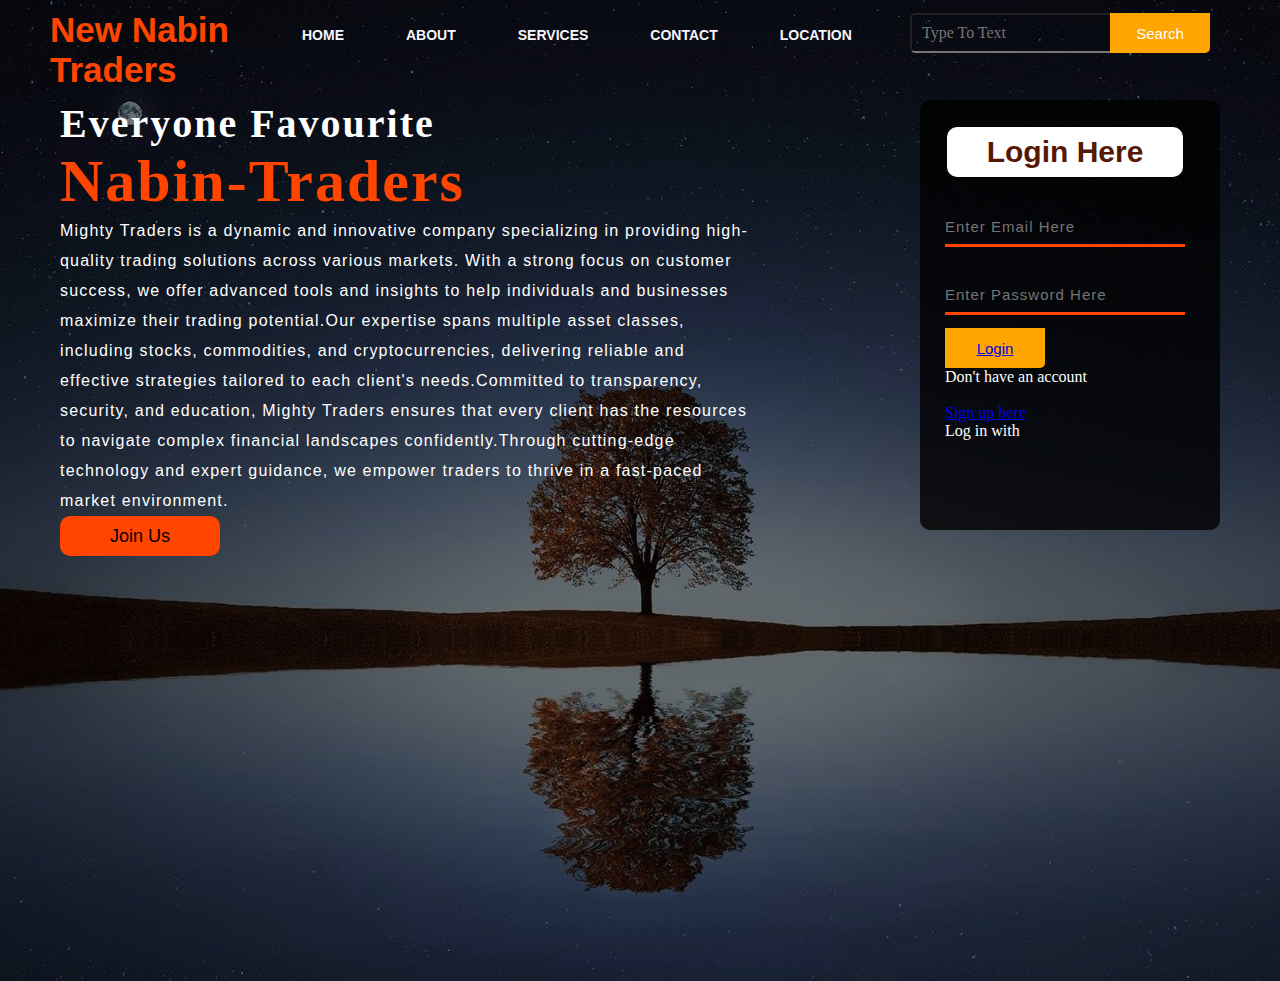
==== index.html @ 748e4e7e "Add files via upload" ====
<!DOCTYPE html>
<html lang="en">
<head>
    <title>Webpafge Design</title>
    <link rel="stylesheet" href="style.css">
</head>
<body>
    <div class="main">
        <div class="navbar">
            <div class="icon">
                <h2 class="logo">New Nabin Traders</h2>
            </div>

            <div class="menu">
                <ul>
                    <li><a href="#">HOME</a></li>
                    <li><a href="#">ABOUT</a></li>
                    <li><a href="#">SERVICES</a></li>
                    <li><a href="#">CONTACT</a></li>
                    <li><a href="#">LOCATION</a></li>
                </ul>
            </div>
            
            <div class="search">
                <input class="srch" type="search" name="" placeholder="Type To Text">
                <a href="#"> <button class="btn">   Search</button></a>
            </div>
            <div class="content">
                <h1>Everyone Favourite <br><span>Nabin-Traders</span></h1>
                <p class="par">Mighty Traders is a dynamic and innovative company specializing in providing high-quality trading solutions across various markets. With a strong focus on customer success, we offer advanced tools and insights to help individuals and businesses maximize their trading potential.Our expertise spans multiple asset classes, including stocks, commodities, and cryptocurrencies, delivering reliable and effective strategies tailored to each client's needs.Committed to transparency, security, and education, Mighty Traders ensures that every client has the resources to navigate complex financial landscapes confidently.Through cutting-edge technology and expert guidance, we empower traders to thrive in a fast-paced market environment.</p>

                <button class="cn"><a href="#">Join Us</a></button>

                <div class="form">
                    <h2>Login Here</h2>
                    <input type="email" name="email" placeholder="Enter Email Here">
                    <input type="password" name="password" placeholder="Enter Password Here">
                    <button class="btn"><a href="#">Login</a></button>
                    
                    <p class="Link">Don't have an account</p><br>
                    <a href="#">Sign up here</a>
                    <p class="liw">Log in with</p>
                </div>
            </div>
        </div>
    </div>
</body>
</html>
---- style.css ----
*{
    margin: 0;
    padding: 0;

}

.main{
    width: 100%;
    background: linear-gradient(to top, rgba(0,0,0,0.5)50%,rgba(0,0,0,0.5)50%), url(1.jpg);
    background-position: center;
    background-size: cover;
    height: 109vh;

}

.navbar{
    width: 1200px;
    height: 75px;
    margin: auto;
}

.icon{
    width: 200px;
    float: left;
    height: 70px;
}

.logo{
    color: orangered;
    font-size: 35px;
    font-family: Arial, Helvetica, sans-serif;
    padding-left: 10px;
    float: left;
    padding-top: 10px;
    border-left: 1px;

}

.menu{
    width: 400px;
    float: left;
    height: 70px;

}

ul{
    float: left;
    display: flex;
    justify-content: center;
    align-items: center;
}

ul li{
    list-style: none;
    margin-left: 62px;
    margin-top: 27px;
    font-size: 14px;
}

ul li a{
    text-decoration: none;
    color: rgb(246, 246, 252);
    font-family: Arial;
    font-weight: bold;  
    transition: 0.4s ease-in-out;
}

ul li a:hover{
    color: blue;
}

.search{
    width: 330px;
    float: left;
    margin-left: 270px;
}

.srch{
    font-family: 'Times New Roman', Times, serif;
    width: 200px;
    height: 40px;
    background: transparent;
    color: white;
    margin-top: 13px;
    border-right: none;
    float: left;
    font-size: 16px;
    padding: 10px;
    border-bottom-left-radius: 5px;
    border-top-left-radius: 5px;
}

.btn{
    width: 100px;
    height: 40px;
    background: orange;
    border: 2px;
    margin-top: 13px;
    color: white;
    font-size: 15px;
    border-bottom-right-radius: 5px;
}

.btn:focus{
    outline: none;
}

.srch{
    outline: none;
}

.content{
    width: 1200px;
    margin: auto;
    height: auto;
    color: white;
    position: relative;

}

.content .par{
    padding-left: 20px;
    padding-buttom: 25px;
    font-family: Arial;
    letter-spacing: 1.2px;
    line-height: 30px;
    width: 700px;
}

.content h1{
    font-family: 'Times New Roman', Times, serif;
    font-size: 40px;
    padding-left: 20px;
    margin-top: none;
    letter-spacing: 2px;
    padding-top: 100px;
}

.content .cn{
    width: 160px;
    height: 40px;
    background: orangered;
    border: none;
    margin-bottom: 10px;
    margin-left: 20px;
    font-size: 18px;
    border-radius: 10px;
    cursor: pointer;
    transition: .4s ease;
}

.content .cn a{
    text-decoration: none;
    color: black;
    transition: .3s ease;
}

.cn:hover{
    background-color: #fff;

}

.content span{
    color: orangered;
    font-size: 60px;
}

.form{
    width: 250px;
    height:380px;
    background: linear-gradient(to top, rgba(0,0,0,0.8)50%,rgba(0,0,0,0.8)50%);
    position: absolute;
    top: 100px;
    left: 880px;
    border-radius: 10px;
    padding: 25px;
}

.form h2{
    width: 220px;
    font-family: sans-serif;
    text-align: center;
    color: rgb(85, 25, 3);
    font-size: 30px;
    background-color: white;
    border-radius: 10px;
    margin: 2px;
    padding: 8px;
}

.form input{
    width: 240px;
    height: 35px;
    background: transparent;
    border-bottom: solid orangered;
    border-top: none;
    border-right: none;
    border-left: none;
    font-size: 15px;
    letter-spacing: 1px;
    color: white;
    margin-top: 30px;
    font-family: sans-serif;
}
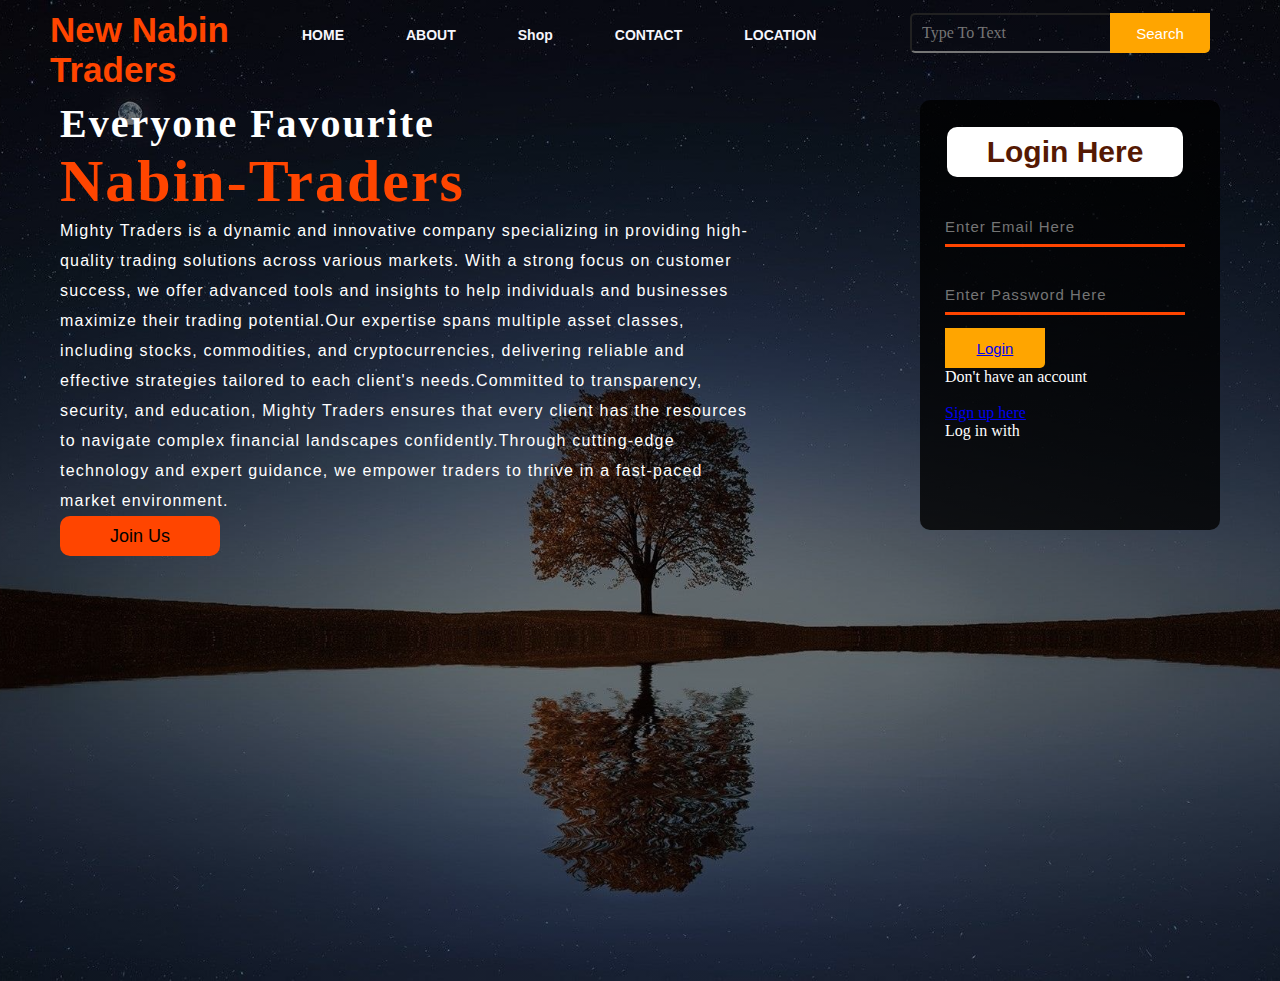
==== commit ad98157f: "Commit.htm" ====
--- a/index.html
+++ b/index.html
@@ -15,7 +15,7 @@
                 <ul>
                     <li><a href="#">HOME</a></li>
                     <li><a href="#">ABOUT</a></li>
-                    <li><a href="#">SERVICES</a></li>
+                    <li><a href="#">Shop</a></li>
                     <li><a href="#">CONTACT</a></li>
                     <li><a href="#">LOCATION</a></li>
                 </ul>
